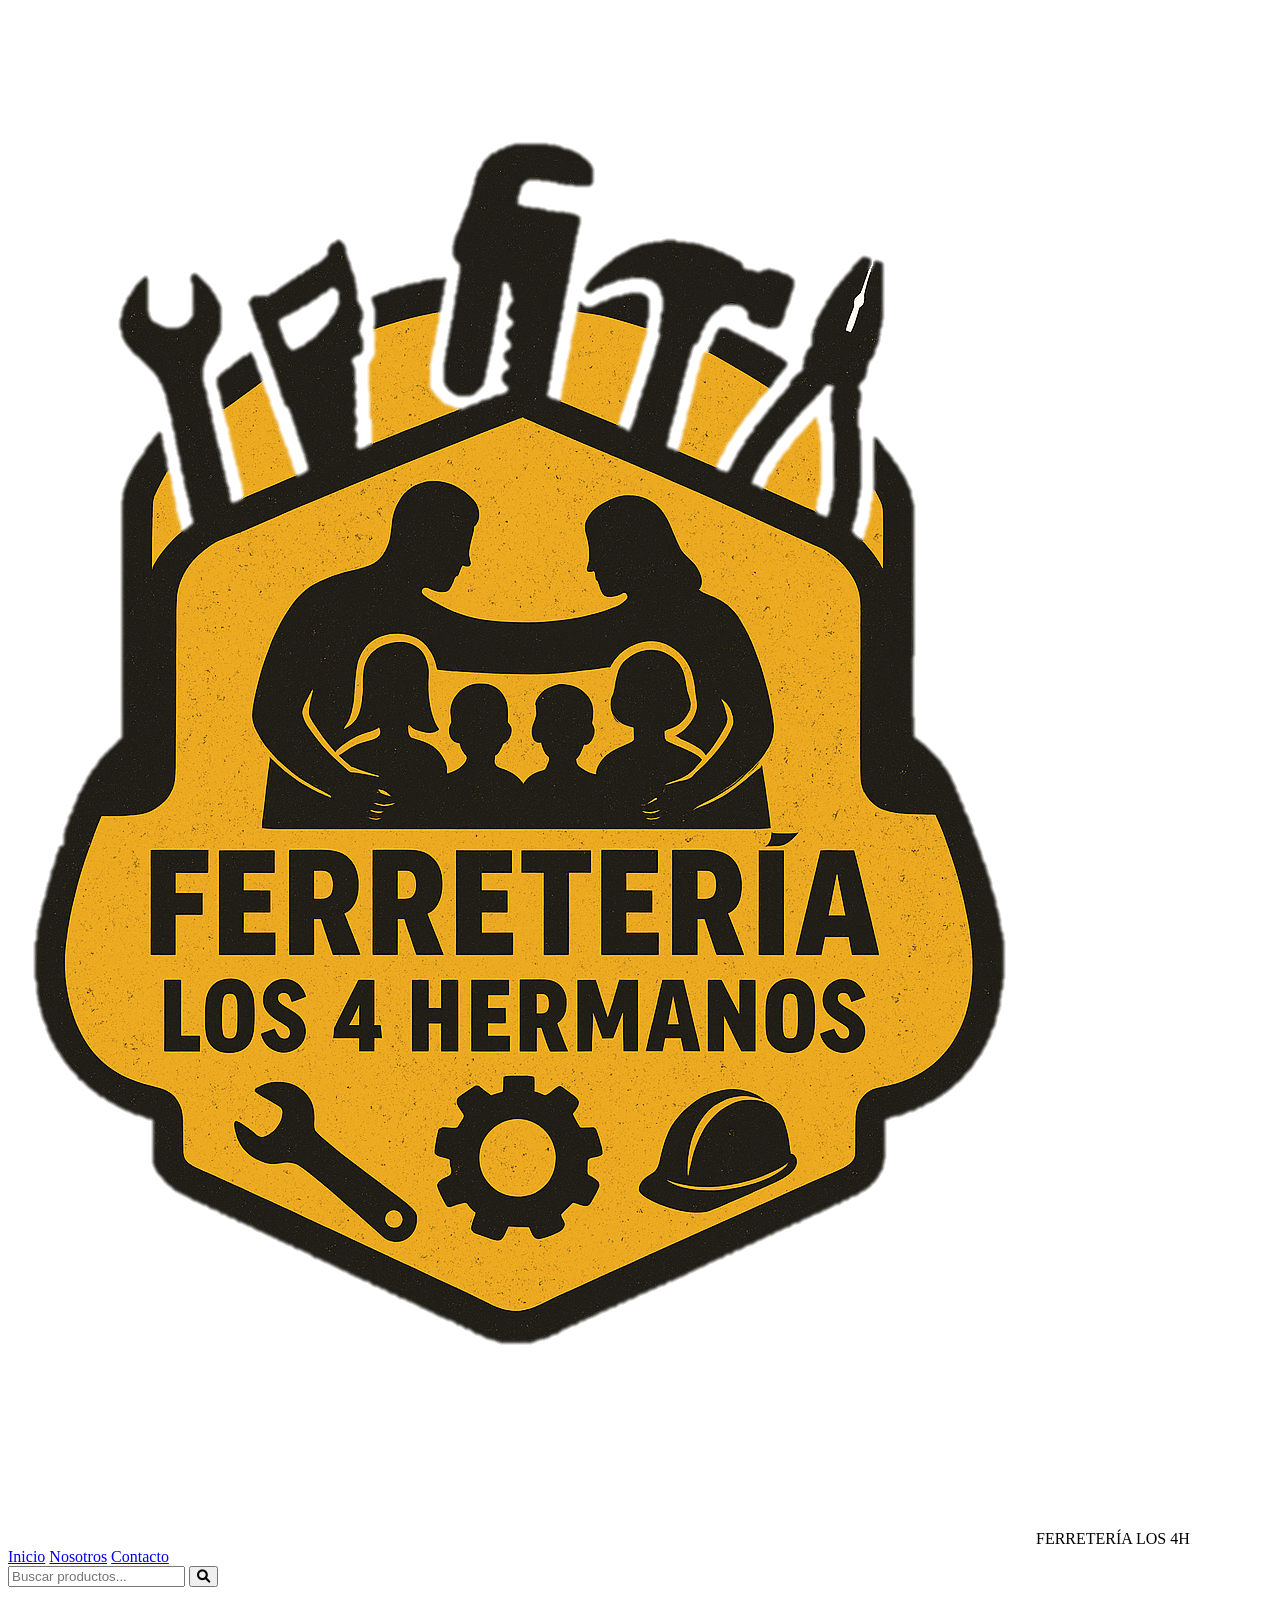
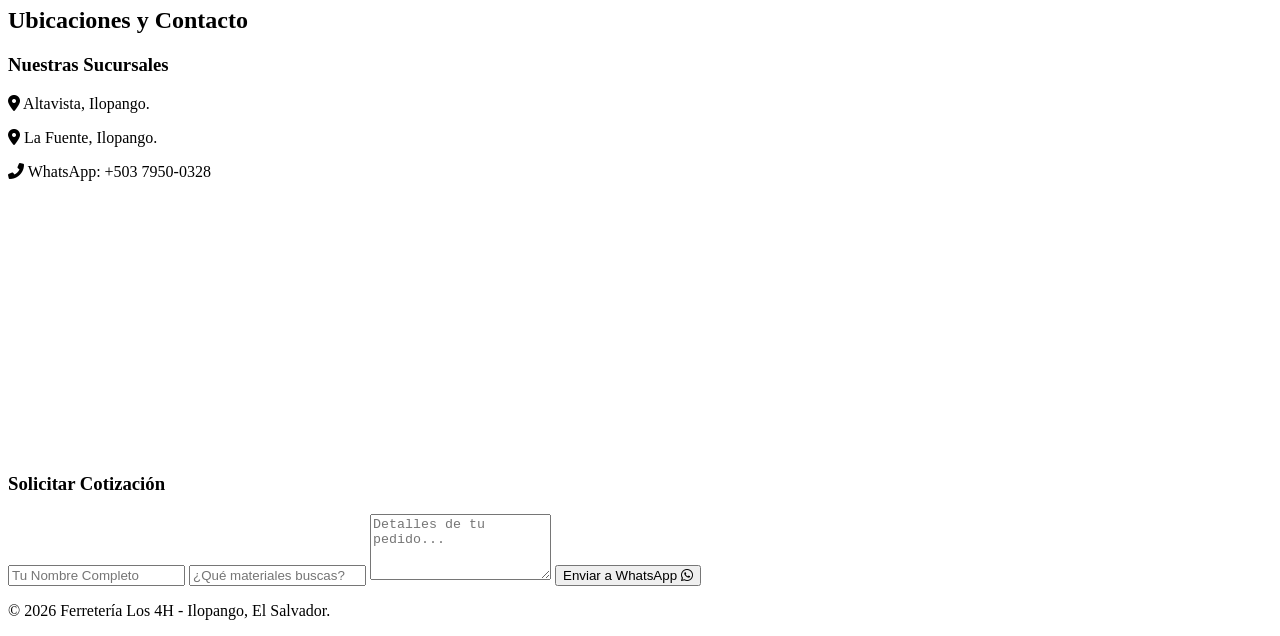
==== contacto.html @ 84d5ef14 "Add files via upload" ====
<!DOCTYPE html>
<html lang="es">
<head>
    <meta charset="UTF-8">
    <title>Contacto | Ferretería Los 4H</title>
    <meta name="viewport" content="width=device-width, initial-scale=1.0">

    <link rel="stylesheet" href="css/style.css">
    <link rel="stylesheet" href="https://cdnjs.cloudflare.com/ajax/libs/font-awesome/6.0.0/css/all.min.css">
</head>
<body>

<header>
    <nav class="navbar">

        <div class="logo-area">
            <img src="ferreteria4h.png" alt="Logo Ferretería Los 4H" class="logo">
            <span class="brand-name">FERRETERÍA LOS 4H</span>
        </div>

        <div class="nav-links">
            <a href="index.html">Inicio</a>
            <a href="nosotros.html">Nosotros</a>
            <a href="contacto.html">Contacto</a>
        </div>

        <div class="search-box">
            <input type="text" placeholder="Buscar productos...">
            <button><i class="fas fa-search"></i></button>
        </div>

    </nav>
</header>

<div class="container">
    <h2 class="section-title">Ubicaciones y Contacto</h2>

    <div class="contact-container">

        <div class="contact-info">
            <h3>Nuestras Sucursales</h3>
            <p><i class="fas fa-map-marker-alt"></i> Altavista, Ilopango.</p>
            <p><i class="fas fa-map-marker-alt"></i> La Fuente, Ilopango.</p>
            <p><i class="fas fa-phone-alt"></i> WhatsApp: +503 7950-0328</p>
<div style="margin-top: 20px; border-radius: 8px; overflow: hidden;">
    <iframe 
        src="https://www.google.com/maps?q=Ferretería+Los+4+Hermanos+Altavista,+Ilopango,+El+Salvador&output=embed" 
        width="100%" 
        height="250" 
        style="border:0;" 
        allowfullscreen="" 
        loading="lazy" 
        referrerpolicy="no-referrer-when-downgrade">
    </iframe>
</div>

        </div>

        <div class="contact-form">
            <h3>Solicitar Cotización</h3>

            <form id="whatsapp-form">
                <input type="text" id="nombre" placeholder="Tu Nombre Completo" required>
                <input type="text" id="producto" placeholder="¿Qué materiales buscas?" required>
                <textarea id="mensaje" rows="4" placeholder="Detalles de tu pedido..." required></textarea>
                <button type="submit">
                    Enviar a WhatsApp <i class="fab fa-whatsapp"></i>
                </button>
            </form>
        </div>

    </div>
</div>

<footer>
    <p>© 2026 Ferretería Los 4H - Ilopango, El Salvador.</p>
</footer>

<script src="script.js"></script>

</body>
</html>
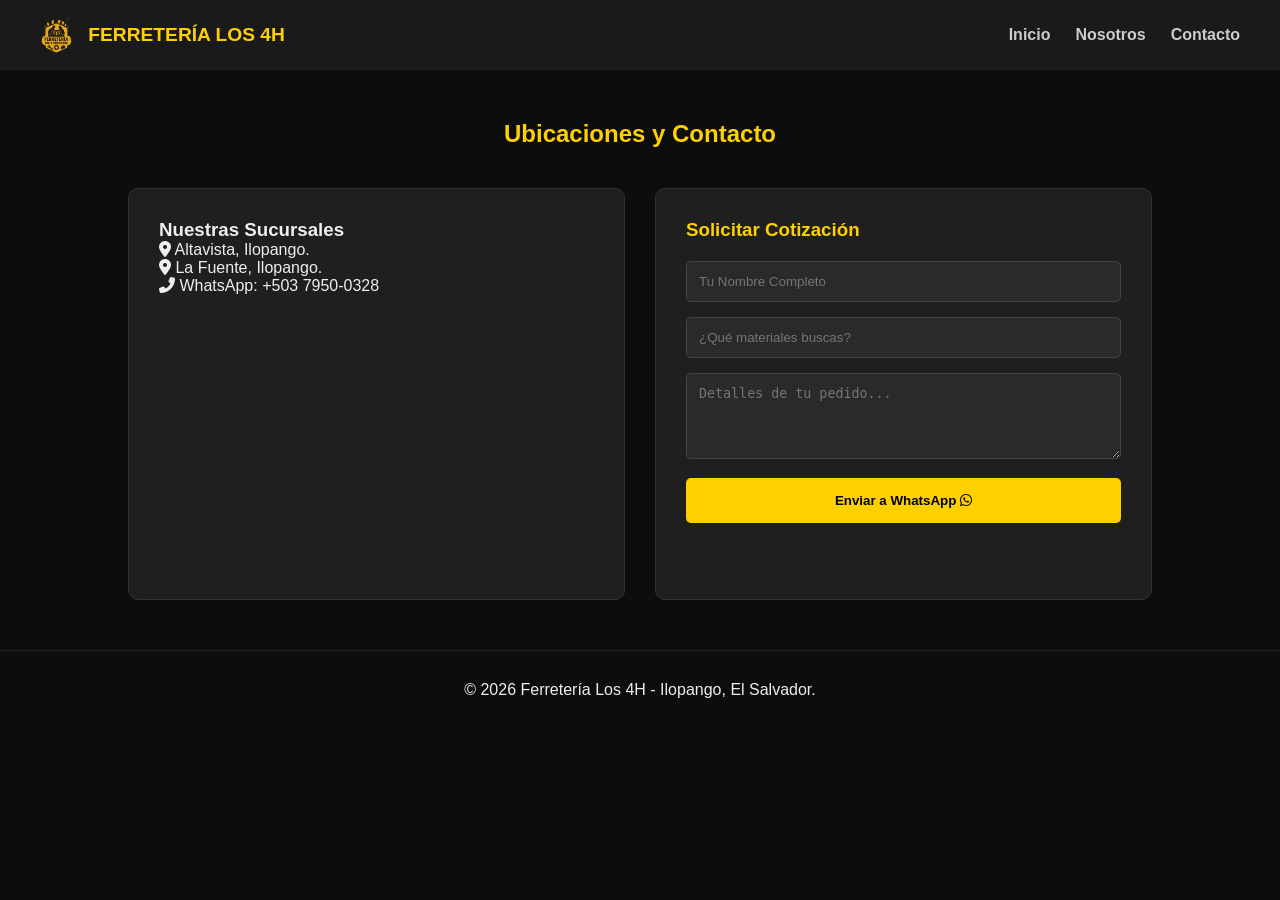
==== commit 59932ba4: "Update contacto.html" ====
--- a/contacto.html
+++ b/contacto.html
@@ -24,10 +24,7 @@
             <a href="contacto.html">Contacto</a>
         </div>
 
-        <div class="search-box">
-            <input type="text" placeholder="Buscar productos...">
-            <button><i class="fas fa-search"></i></button>
-        </div>
+
 
     </nav>
 </header>
@@ -79,4 +76,5 @@
 <script src="script.js"></script>
 
 </body>
-</html>+
+</html>
--- a/css/style.css
+++ b/css/style.css
@@ -0,0 +1,169 @@
+/* --- RESET --- */
+* {
+    margin: 0;
+    padding: 0;
+    box-sizing: border-box;
+}
+
+body {
+    font-family: 'Montserrat', sans-serif;
+    background-color: #0d0d0d;
+    color: #eee;
+}
+
+/* --- NAVBAR (FIJA Y ORDENADA) --- */
+header {
+    background: #1a1a1a;
+    padding: 10px 40px;
+    position: sticky;
+    top: 0;
+    z-index: 1000;
+}
+
+.navbar {
+    display: flex;
+    justify-content: space-between;
+    align-items: center;
+    max-width: 1400px;
+    margin: 0 auto;
+}
+
+.logo-area {
+    display: flex;
+    align-items: center;
+    gap: 15px;
+}
+
+/* AQUÍ ARREGLAMOS EL LOGO GIGANTE */
+.logo {
+    height: 50px; 
+    width: auto;
+    object-fit: contain;
+}
+
+.brand-name {
+    font-size: 1.2rem;
+    font-weight: bold;
+    color: #ffd000;
+}
+
+.nav-links {
+    display: flex;
+    gap: 25px;
+}
+
+.nav-links a {
+    color: #ccc;
+    text-decoration: none;
+    font-weight: 600;
+    transition: 0.3s;
+}
+
+.nav-links a:hover { color: #ffd000; }
+
+.search-box { display: flex; }
+.search-box input {
+    padding: 8px;
+    border: none;
+    background: #2a2a2a;
+    color: #fff;
+    border-radius: 5px 0 0 5px;
+}
+.search-box button {
+    padding: 8px 15px;
+    border: none;
+    background: #ffd000;
+    cursor: pointer;
+    border-radius: 0 5px 5px 0;
+}
+
+/* --- HERO (CON LA IMAGEN DE FONDO) --- */
+.hero {
+    /* Verifica que el nombre del archivo sea exacto */
+    background: linear-gradient(rgba(0,0,0,0.5), rgba(0,0,0,0.5)), url('../ferretería4.jpeg');
+    background-size: cover;
+    background-position: center;
+    padding: 120px 20px;
+    text-align: center;
+    min-height: 400px;
+}
+
+.hero h1 { font-size: 3rem; color: #ffd000; margin-bottom: 10px; }
+
+.btn-hero {
+    background: #ffd000;
+    color: #000;
+    padding: 12px 30px;
+    font-weight: bold;
+    border-radius: 5px;
+    display: inline-block;
+    margin-top: 20px;
+}
+
+/* --- ESPECIALIDADES / CARDS --- */
+.container { padding: 50px 10%; }
+.section-title { text-align: center; margin-bottom: 40px; color: #ffd000; }
+
+.grid-servicios {
+    display: grid;
+    grid-template-columns: repeat(auto-fit, minmax(220px, 1fr));
+    gap: 25px;
+}
+
+.card {
+    background: #1f1f1f;
+    padding: 30px;
+    text-align: center;
+    border-radius: 10px;
+    border: 1px solid #333;
+    transition: 0.3s;
+}
+
+.card i { font-size: 40px; color: #ffd000; margin-bottom: 15px; }
+.card:hover { border-color: #ffd000; }
+
+/* --- SECCIÓN CONTACTO (EL ARREGLO FINAL) --- */
+.contact-container {
+    display: flex;
+    gap: 30px;
+    flex-wrap: wrap; /* Para que en móvil se vea uno sobre otro */
+}
+
+.contact-info, .contact-form {
+    flex: 1;
+    min-width: 320px;
+    background: #1f1f1f;
+    padding: 30px;
+    border-radius: 10px;
+    border: 1px solid #333;
+}
+
+.contact-form h3 { margin-bottom: 20px; color: #ffd000; }
+.contact-form input, .contact-form textarea {
+    width: 100%;
+    padding: 12px;
+    margin-bottom: 15px;
+    background: #2a2a2a;
+    border: 1px solid #444;
+    color: #fff;
+    border-radius: 5px;
+}
+
+.contact-form button {
+    width: 100%;
+    padding: 15px;
+    background: #ffd000;
+    color: #000;
+    font-weight: bold;
+    border: none;
+    border-radius: 5px;
+    cursor: pointer;
+    transition: 0.3s;
+}
+
+footer {
+    text-align: center;
+    padding: 30px;
+    background: #0d0d0d;
+    border-top: 1px solid #222;
+}
